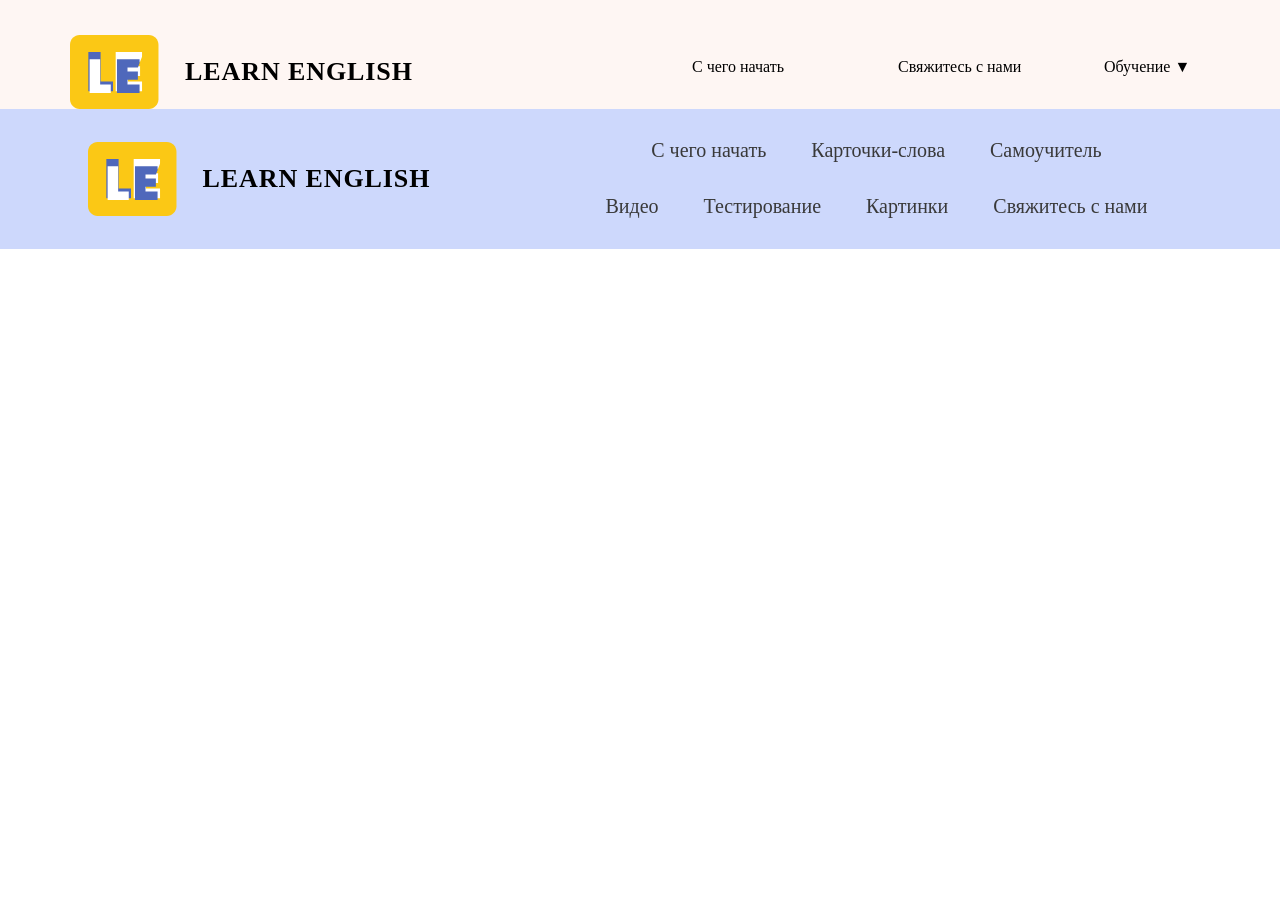
==== pictures.html @ 3fe86ed4 "new file" ====
<!DOCTYPE html>
<html lang="en">
<head>
    <meta charset="UTF-8">
    <meta name="viewport" content="width=device-width, initial-scale=1.0">
    <link href="./css/index.css" rel="stylesheet" type="text/css">
    <link rel="stylesheet" href="./css/pictures.css" type="text/css">
    <link href="../static/css/fonts.css" rel="stylesheet" type="text/css">
    <link rel="icon" sizes="16x16" href="./img/Vector.svg" type="image/x-icon">
    <title>Learn english</title>
</head>
<body>
    <header class="header" di="HOME">
        <div class="section">
            <div class="section-header">
                <div class="logo">
                    <img src="./img/Vector.svg">
                    <p>Learn english</p>
                </div>
                <div>

                    <ul class="ddropdownn">
                        <li class="ddropdownn-top">
                        <a class="ddropdownn-top" href="./index.html">С чего начать</a>
                        </li>
                        <li class="ddropdownn-top">
                            <a class="ddropdownn-top" href="mailto:dyadichenko_va@mail.ru">Свяжитесь с нами</a>
                        </li>
                        <li class="ddropdownn-top">
                        <a class="ddropdownn-top" href="#">Обучение &#9660;</a>
                            <ul class="ddropdownn-inside">
                                <li><a href="#">Карточки-слова</a></li>
                                <li><a href="#">Самоучитель</a></li>
                                <li><a href="#">Видео</a></li>
                                <li><a href="#">Тестирование</a></li>
                                <li><a href="#">Картинки</a></li>
                            </ul>
                        </li>
                     
                    </ul>
                </div> 
            </div>
        </div>
    </header>
    <main>
        <section class="PICTURES">

        </section>
        <section class="CATEGORIES">
          
        </section>
    </main>
    <footer class="FOOTER">
        <div class="section">
            <div class="section-footer">
                <div class="logo">
                    <img src="./img/Vector.svg">
                    <p>Learn english</p>
                </div>
                <div class="ddropdownn-footer">
                    <div class="ddropdownn-menu">
                        <ul class="ddropdownn1">
                            <li><a href="./index.html">С чего начать</a></li>
                            <!-- <li><a href="#">Обучение</a></li> -->
                            <li><a href="#">Карточки-слова</a></li>
                            <li><a href="#">Самоучитель</a></li>
                        </ul>
                    </div>
                    <div class="ddropdownn-menu">
                        <ul class="ddropdownn2">
                            <li><a href="#">Видео</a></li>
                            <li><a href="#">Тестирование</a></li>
                            <li><a href="#">Картинки</a></li>
                            <li><a class="link" href="mailto:dyadichenko_va@mail.ru">Свяжитесь с нами</a></li>
                        </ul>
                    </div>
                </div>
            </div> 
        </div>
    </footer>
</body>
</html>
---- css/index.css ----
body {
    scroll-behavior: smooth;
    align-items: center;
    width: 100%; 
    max-width: 1366px; 
    margin: auto;
    font-family: 'Inter', 'Work Sans', "NunitoSans-Light", Arial, Helvetica, sans-serif;
} 
* {
    margin: 0;
    padding: 0;
}

.logo {
    display: flex;
    align-items: center;
}

.logo p {
    font-family: Lato;
    font-size: 26px;
    font-weight: 800;
    line-height: 48px;
    letter-spacing: 0.035em;
    text-align: left;
    text-transform: uppercase;
    padding-left: 1em;
}

/* Стили выпадающего списка */
ul.ddropdownn li {/* Считаем координаты относительно исходного места. */ 
    position: relative; }
ul.ddropdownn, ul.ddropdownn-inside {
    /* Отступы на нуле. */
    padding: 0;
    /* Маркеры уберем. */
    list-style-type: none;
    }
ul.ddropdownn-inside {
    /* Спрячем дочерние элементы выпадающего списка. */
    left: -9999px;
    position: absolute;
    }
ul.ddropdownn li.ddropdownn-top {
    /* Небольшой отступ. */
    margin: 20px 1px 0 0;
    /* Выравнивание по левой стороне. */
    float: left;
    display: inline;
    }
ul.ddropdownn li.ddropdownn-top a {
    /* Делаю элементы блочными. */
    display: block;
    /* Снова отступы. */
    padding: 3px 30px 4px;
    text-decoration: none;
    color: black;
    font-family: Inter;
    width: 145px;
    }
ul.ddropdownn a.ddropdownn-top {/* Цвет фона. */ background: #FEF6F3; } */
ul.ddropdownn a.ddropdownn-top:hover {/* Отступы. */ padding: 13px 20px 4px; }
ul.ddropdownn li.ddropdownn-top:hover .ddropdownn-inside {
    left: 0;
    /* Делаю элементы блочными. */
    display: block;
    }
ul.ddropdownn .ddropdownn-inside {/* Цвет фона. */ background: #FEF6F3; }
ul.ddropdownn .ddropdownn-inside a:hover {/* Цвет фона изменится при наведении. */ 
    background: #FEF6F3; }


@media screen and (max-width: 745px) {
    .header-nav {
        display: block;
        padding-top: 0px;
    }
}


.section-header {
    display: flex;
    justify-content: space-between;
    background-color: #FEF6F3;
    padding: 35px 0px 0 70px;

}

.BEGINNES {
    background: #FEF6F3;
}

.content-beginners {
    display: flex;
    justify-content: space-between;
}

.beginners-inf {
    padding: 50px 0 0 70px;
}

.beginners-inf h1 {
    font-family: Inter;
    font-size: 44px;
    font-weight: 700;
    line-height: 48px;
    letter-spacing: -0.08em;
    text-align: left;
    text-transform: uppercase;
    letter-spacing: 0.035em;
}

.beginners-img img {
    width: 100%;
    height: auto;
}

.beginners-inf p {
    margin-top: 50px;
}

.content-beginners {
    font-family: Inter;
    font-size: 22px;
    font-weight: 700;
    line-height: 24px;
    letter-spacing: 0em;
    text-align: left;

    font-family: Inter;
    font-size: 22px;
    font-weight: 500;
    line-height: 24px;
    letter-spacing: 0em;
    text-align: left;

    font-family: Inter;
    font-size: 20px;
    font-weight: 500;
    line-height: 24px;
    letter-spacing: 0em;
    text-align: left;
}

.home_ul {
    list-style-type: none;
    padding: 20px 0 20px 0;
}

.check {
    margin-left: 15px;
}

.button_home {
    font-family: Inter;
    font-size: 20px;
    font-weight: 700;
    line-height: 24px;
    letter-spacing: 0em;
    text-align: center;
    background:#FBC815;
    border-style: none;
    border-radius: 25px;
    width: 257px;
    height: 56px;
}

.LEARNING {
    background: #FDE4D3;
}

.learning {
    display: flex;
    justify-content: space-evenly;
} 

.img-learning img {
    width: 100%;
    height: auto;
}

.content-learning h1 {
    text-align: center;
    text-transform: uppercase;
    font-family: Inter;
    font-size: 36px;
    font-weight: 700;
    line-height: 48px;
    letter-spacing: 0em;
    text-align: center;
    padding-top: 65px;

} 

.popular {
    margin-left: 20px;
}

.learning-text {
    max-width: 550px;
    margin-top: 50px;
}

.learning-text p {
    font-family: Inter;
    font-size: 20px;
    font-weight: 500;
    line-height: 24px;
    letter-spacing: 0em;
    text-align: left;
}

.learning-text-img {
    margin-top: 60px;
}

.learning-text-img p {
    margin: -38px 0 0 20px;
}

.INFORMATION {
    background: #4F68BB;
    height: 1275px;
}

.information-text {
    text-align: center;
    color: #FFFFFF;
    /* max-width: 932px; */
}


.content-information h1 {
    font-family: Inter;
    font-size: 36px;
    font-weight: 700;
    line-height: 48px;
    letter-spacing: 0em;
    text-align: center;
    text-transform: uppercase;
    padding: 60px 0 50px 0;
}

.content-information p {
    font-family: Inter;
    font-size: 24px;
    font-weight: 700;
    line-height: 32px;
    letter-spacing: 0em;
    text-align: center;
}


.information1 {
    color: #FFFFFF;
    height: 400px;
    text-align: center;
    display: flex;
    justify-content: space-around;
    margin: 60px 0 0 0;
}

.information1 p {
    max-width: 270px;
}

.information1 h3 {
    padding: 65px 0 50px 0;
}

.information2 {
    color: #FFFFFF;
    height: 400px;
    text-align: center;
    margin: 60px 0 0 0;
    display: flex;
    justify-content: space-evenly;
}

.information2 p {
    max-width: 270px;
}
.information2 h3 {
    padding: 65px 0 50px 0;
}

.buttton-inf1 {
    margin-top: 39px;
}
.buttton-inf2 {
    margin-top: 95px;
}
.buttton-inf3 {
    margin-top: 55px;
}
.buttton-inf4 {
    padding-top: 63px;
}
.buttton-inf5 {
    padding-top: 25px;
}

.TRANING {
    background:rgba(251, 205, 166, 1);
    height: 345px;
}

.training {
    display: flex;
    align-items: center;
    justify-content: space-evenly;
}

.training-inf {
    display: block;
    text-align: center;
}

.training-inf p {
    font-family: Inter;
    font-size: 36px;
    font-weight: 700;
    line-height: 48px;
    letter-spacing: 0em;
    text-align: center;
}

.buttton-training1 {
    padding-top: 45px;
}

.buttton-training {
    color: #FFFFFF;
    font-family: Inter;
    font-size: 20px;
    font-weight: 700;
    line-height: 24px;
    letter-spacing: 0em;
    text-align: center;
   background: rgba(240, 63, 90, 1);
}

.training-img {
    margin-top: -60px;
}

.FOOTER {
    background:rgba(205, 216, 252, 1);
    height: 140px;
    align-items: center;
    display: grid;
    justify-items: stretch;
}

.section-footer {
    display: flex;
    justify-content: space-around
}

.ddropdownn-footer {
    display: flex;
    flex-direction: column;
    align-items: center;
}

.ddropdownn-menu {
    display: flex;
}

.ddropdownn1, .ddropdownn2 {
    display: flex;
    font-family: Inter;
    font-size: 20px;
    font-weight: 400;
    line-height: 16px;
    letter-spacing: 0em;
    text-align: left;
    list-style-type:none;

}

.ddropdownn2 {
    margin: 40px 0 0 0;
}

.ddropdownn-footer li{
    padding: 0 45px 0 0;    
}

.ddropdownn-footer a {
    text-decoration: none;
    color: rgba(57, 57, 57, 1);
    ;
}
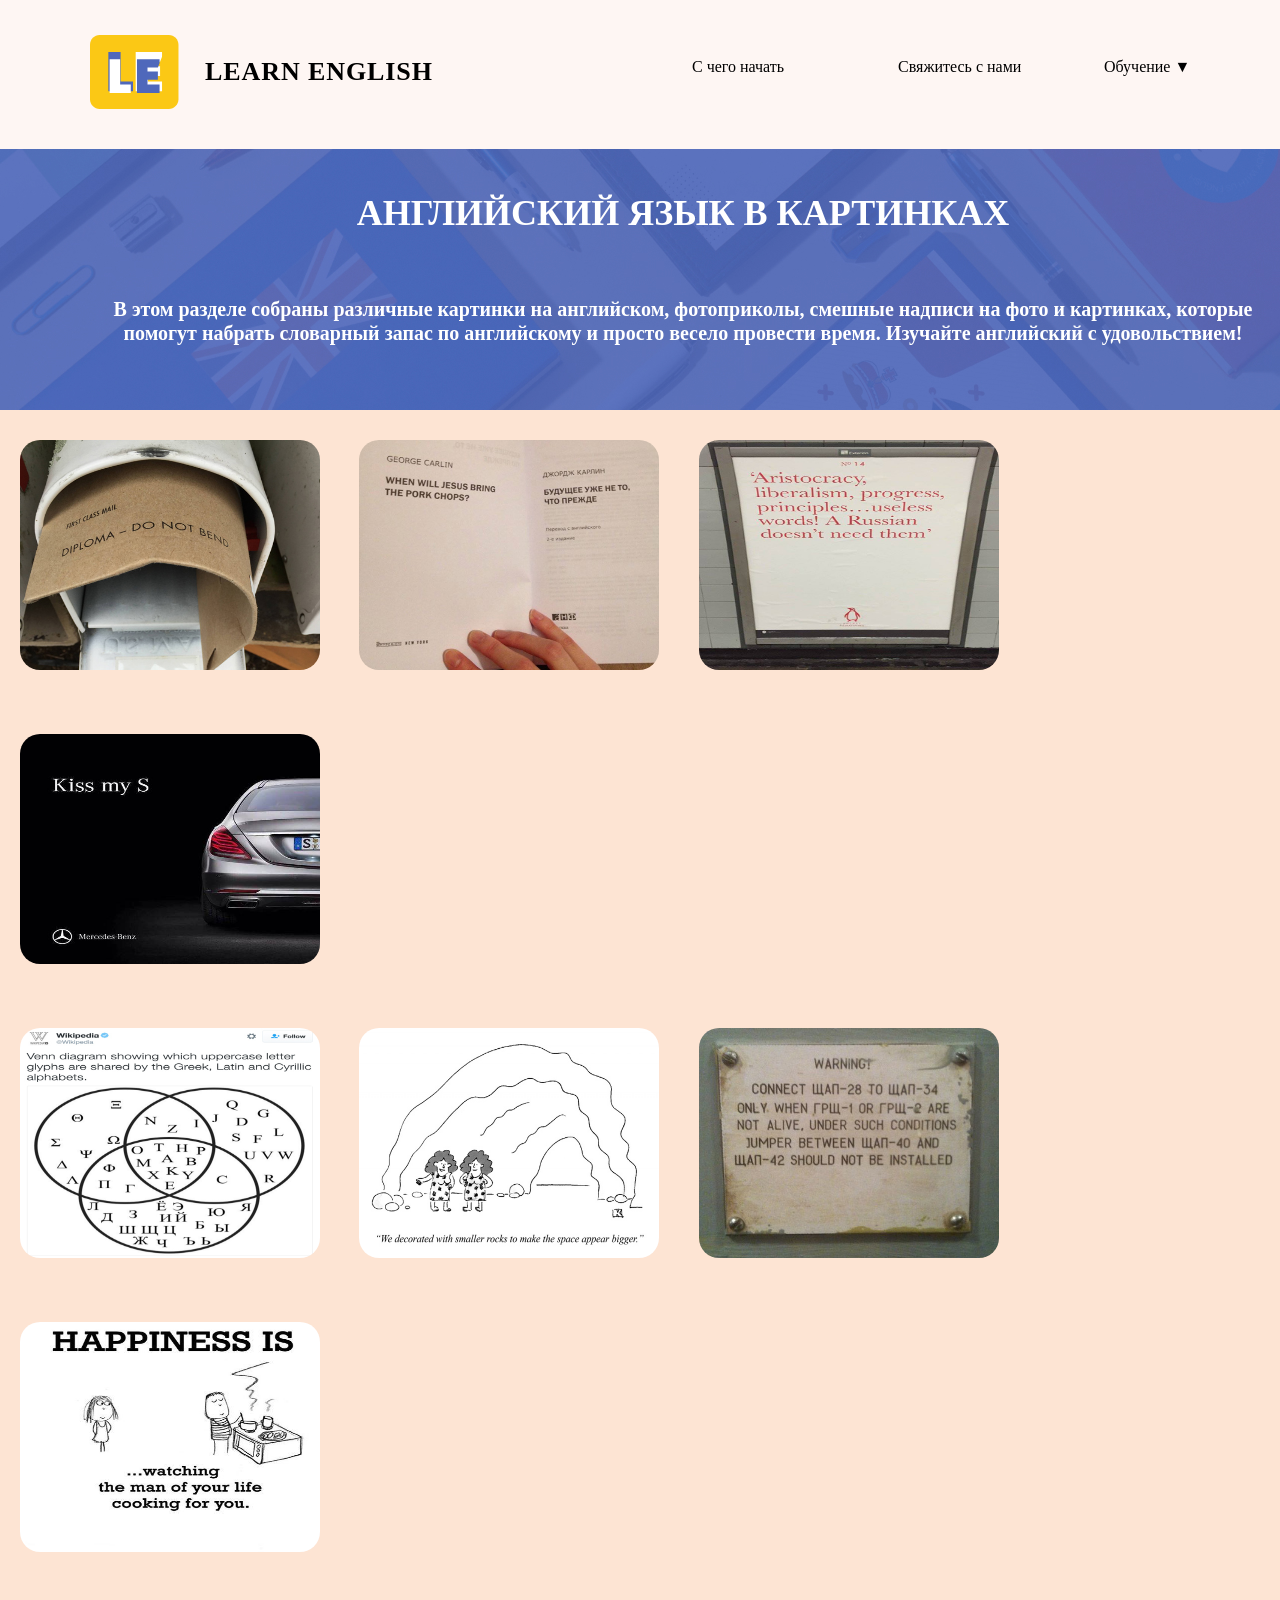
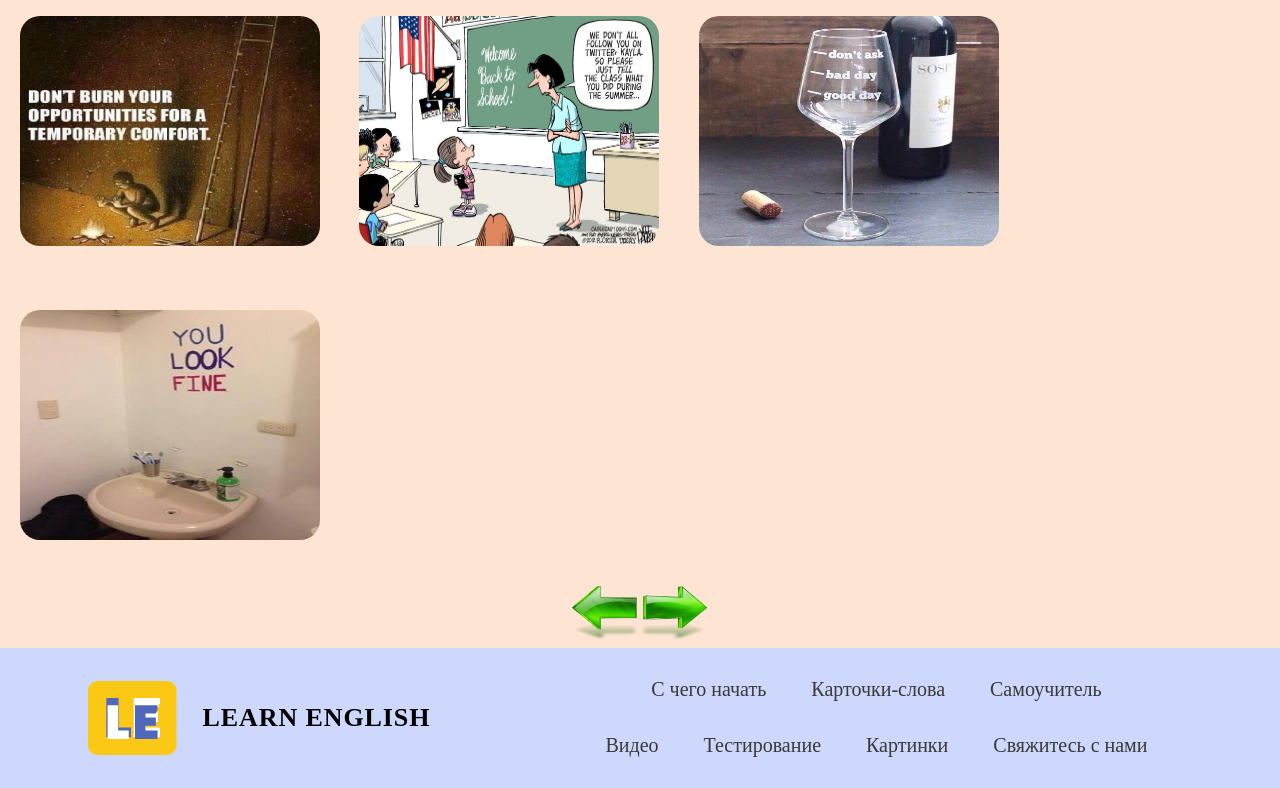
==== commit 21d54653: "css" ====
--- a/pictures.html
+++ b/pictures.html
@@ -4,8 +4,8 @@
     <meta charset="UTF-8">
     <meta name="viewport" content="width=device-width, initial-scale=1.0">
     <link href="./css/index.css" rel="stylesheet" type="text/css">
-    <link rel="stylesheet" href="./css/pictures.css" type="text/css">
-    <link href="../static/css/fonts.css" rel="stylesheet" type="text/css">
+    <link rel="stylesheet" href="./css/pictures.css">
+    <link href="./css/fonts.css" rel="stylesheet" type="text/css">
     <link rel="icon" sizes="16x16" href="./img/Vector.svg" type="image/x-icon">
     <title>Learn english</title>
 </head>
@@ -43,11 +43,170 @@
         </div>
     </header>
     <main>
+        <section class="PICTURES_TITLE">
+            <div class="section">
+                <div class="content-pictures-title">
+                    <h1>Английский язык в картинках</h1>
+                    <p>В этом разделе собраны различные картинки на английском, фотоприколы, смешные надписи на фото и картинках, которые помогут набрать словарный запас по английскому и просто весело провести время. Изучайте английский с удовольствием!</p>
+                </div>
+            </div>
+        </section>
         <section class="PICTURES">
-
-        </section>
-        <section class="CATEGORIES">
-          
+            <div class="section">
+                <div class="content-pictures">
+                </div class="slider">
+                <div class="item"><!-- Начало 1 слайда -->    
+                    <div class="box-1 container-box">
+                        <img src="./img/pictures_1/3303df938a.jpg" alt="" onclick="location.href='./index.html';">
+                        <img src="./img/pictures_1/39aeb69857.jpg" alt="" onclick="location.href='./index.html';">
+                        <img src="./img/pictures_1/6857c29ed8.jpg" alt="" onclick="location.href='./index.html';">
+                        <img src="./img/pictures_1/ass.jpg" alt="" onclick="location.href='./index.html';">
+                    </div>
+                    <div class="box-1 container-box">
+                        <img src="./img/pictures_1/diagram.jpg" alt="" onclick="location.href='./index.html';">
+                        <img src="./img/pictures_1/e77cb83f35.jpg" alt="" onclick="location.href='./index.html';">
+                        <img src="./img/pictures_1/enru.jpg" alt="" onclick="location.href='./index.html';">
+                        <img src="./img/pictures_1/f2e69f582b.jpg" alt="" onclick="location.href='./index.html';">
+                    </div>
+                    <div class="box-1 container-box">
+                        <img src="./img/pictures_1/opportunity.jpg" alt="" onclick="location.href='./index.html';">
+                        <img src="./img/pictures_1/summer.jpg" alt="" onclick="location.href='./index.html';">
+                        <img src="./img/pictures_1/vino1.jpg" alt="" onclick="location.href='./index.html';">
+                        <img src="./img/pictures_1/zerkalo.jpg" alt="" onclick="location.href='./index.html';">
+                    </div>
+                </div>
+                <div class="item"><!-- Начало 2 слайда -->    
+                    <div class="box-1 container-box">
+                        <ul>
+                            <li><a href="#">Урок 51</a></li>
+                            <li><a href="#">Урок 52</a></li>
+                            <li><a href="#">Урок 53</a></li>
+                            <li><a href="#">Урок 54</a></li>
+                            <li><a href="#">Урок 55</a></li>
+                            <li><a href="#">Урок 56</a></li>
+                            <li><a href="#">Урок 57</a></li>
+                            <li><a href="#">Урок 58</a></li>
+                            <li><a href="#">Урок 59</a></li>
+                            <li><a href="#">Урок 60</a></li>
+                        </ul>
+                        <ul>
+                            <li><a href="#">Урок 61</a></li>
+                            <li><a href="#">Урок 62</a></li>
+                            <li><a href="#">Урок 63</a></li>
+                            <li><a href="#">Урок 64</a></li>
+                            <li><a href="#">Урок 65</a></li>
+                            <li><a href="#">Урок 66</a></li>
+                            <li><a href="#">Урок 67</a></li>
+                            <li><a href="#">Урок 68</a></li>
+                            <li><a href="#">Урок 69</a></li>
+                            <li><a href="#">Урок 70</a></li>
+                        </ul>
+                        <ul>
+                            <li><a href="#">Урок 71</a></li>
+                            <li><a href="#">Урок 72</a></li>
+                            <li><a href="#">Урок 73</a></li>
+                            <li><a href="#">Урок 74</a></li>
+                            <li><a href="#">Урок 75</a></li>
+                            <li><a href="#">Урок 76</a></li>
+                            <li><a href="#">Урок 77</a></li>
+                            <li><a href="#">Урок 78</a></li>
+                            <li><a href="#">Урок 79</a></li>
+                            <li><a href="#">Урок 80</a></li>
+                        </ul>
+                        <ul>
+                            <li><a href="#">Урок 81</a></li>
+                            <li><a href="#">Урок 82</a></li>
+                            <li><a href="#">Урок 83</a></li>
+                            <li><a href="#">Урок 84</a></li>
+                            <li><a href="#">Урок 85</a></li>
+                            <li><a href="#">Урок 86</a></li>
+                            <li><a href="#">Урок 87</a></li>
+                            <li><a href="#">Урок 88</a></li>
+                            <li><a href="#">Урок 89</a></li>
+                            <li><a href="#">Урок 90</a></li>
+                        </ul>
+                        <ul>
+                            <li><a href="#">Урок 91</a></li>
+                            <li><a href="#">Урок 92</a></li>
+                            <li><a href="#">Урок 93</a></li>
+                            <li><a href="#">Урок 94</a></li>
+                            <li><a href="#">Урок 95</a></li>
+                            <li><a href="#">Урок 96</a></li>
+                            <li><a href="#">Урок 97</a></li>
+                            <li><a href="#">Урок 98</a></li>
+                            <li><a href="#">Урок 99</a></li>
+                            <li><a href="#">Урок 100</a></li>
+                        </ul>
+                    </div>
+                </div>
+                <div class="item"><!-- Начало 3 слайда -->    
+                    <div class="box-1 container-box">
+                        <ul>
+                            <li><a href="#">Урок 101</a></li>
+                            <li><a href="#">Урок 102</a></li>
+                            <li><a href="#">Урок 103</a></li>
+                            <li><a href="#">Урок 104</a></li>
+                            <li><a href="#">Урок 105</a></li>
+                            <li><a href="#">Урок 106</a></li>
+                            <li><a href="#">Урок 107</a></li>
+                            <li><a href="#">Урок 108</a></li>
+                            <li><a href="#">Урок 109</a></li>
+                            <li><a href="#">Урок 110</a></li>
+                        </ul>
+                        <ul>
+                            <li><a href="#">Урок 111</a></li>
+                            <li><a href="#">Урок 112</a></li>
+                            <li><a href="#">Урок 113</a></li>
+                            <li><a href="#">Урок 114</a></li>
+                            <li><a href="#">Урок 115</a></li>
+                            <li><a href="#">Урок 116</a></li>
+                            <li><a href="#">Урок 117</a></li>
+                            <li><a href="#">Урок 118</a></li>
+                            <li><a href="#">Урок 119</a></li>
+                            <li><a href="#">Урок 120</a></li>
+                        </ul>
+                        <ul>
+                            <li><a href="#">Урок 121</a></li>
+                            <li><a href="#">Урок 122</a></li>
+                            <li><a href="#">Урок 123</a></li>
+                            <li><a href="#">Урок 124</a></li>
+                            <li><a href="#">Урок 125</a></li>
+                            <li><a href="#">Урок 126</a></li>
+                            <li><a href="#">Урок 127</a></li>
+                            <li><a href="#">Урок 128</a></li>
+                            <li><a href="#">Урок 129</a></li>
+                            <li><a href="#">Урок 130</a></li>
+                        </ul>
+                        <ul>
+                            <li><a href="#">Урок 131</a></li>
+                            <li><a href="#">Урок 132</a></li>
+                            <li><a href="#">Урок 133</a></li>
+                            <li><a href="#">Урок 134</a></li>
+                            <li><a href="#">Урок 135</a></li>
+                            <li><a href="#">Урок 136</a></li>
+                            <li><a href="#">Урок 137</a></li>
+                            <li><a href="#">Урок 138</a></li>
+                            <li><a href="#">Урок 139</a></li>
+                            <li><a href="#">Урок 140</a></li>
+                        </ul>
+                        <ul>
+                            <li><a href="#">Урок 141</a></li>
+                            <li><a href="#">Урок 142</a></li>
+                            <li><a href="#">Урок 143</a></li>
+                            <li><a href="#">Урок 144</a></li>
+                            <li><a href="#">Урок 145</a></li>
+                            <li><a href="#">Урок 146</a></li>
+                        </ul>
+                    </div>
+                </div>
+            </div>
+            <div class="button111">
+                <div class="button1112"><a class="prev" onclick="minusSlide()"><img src="./img/arrow-lef.png"></a></div>
+                <div class="button1112"><a class="next" onclick="plusSlide()"><img src="./img/arrow-rih.png"></a></div>
+                <script src="./js/slider.js"></script>
+            </div>
+                </div>
+            </div>
         </section>
     </main>
     <footer class="FOOTER">
--- a/css/index.css
+++ b/css/index.css
@@ -82,7 +82,7 @@
     display: flex;
     justify-content: space-between;
     background-color: #FEF6F3;
-    padding: 35px 0px 0 70px;
+    padding: 35px 0px 40px 90px;
 
 }
 
--- a/css/pictures.css
+++ b/css/pictures.css
@@ -0,0 +1,56 @@
+.PICTURES_TITLE {
+    background-image: url(../img/Rectangle.jpg);
+    width: 1366px;
+    height: 261px;
+    background-size: cover;
+    position: relative;
+    display:block;
+    text-align: -webkit-center;
+}
+
+.content-pictures-title h1{
+    font-family: Inter;
+    font-size: 36px;
+    font-weight: 700;
+    line-height: 48px;
+    letter-spacing: 0em;
+    text-align: center;
+    text-transform: uppercase;
+    color: white;
+    padding: 40px 0 0 0;
+}
+
+.content-pictures-title p {
+    font-family: Inter;
+    font-size: 20px;
+    font-weight: 600;
+    line-height: 24px;
+    letter-spacing: 0em;
+    text-align: left;
+    max-width: 1200px;
+    color: white;
+    text-align: center;
+    padding-top: 60px;
+}
+
+.PICTURES {
+    background-color: rgba(253, 228, 211, 1);
+    min-height: 1000px;
+}
+
+.item img{
+    width: 300px;
+    height: 230px;
+    border-radius: 20px;
+    margin: 30px 15px 30px 20px;
+    cursor:pointer
+}
+
+.button111 {
+    display: flex;
+    justify-content: center;
+}
+
+.button111 img {
+    width: 70px;
+}
--- a/css/fonts.css
+++ b/css/fonts.css
@@ -0,0 +1,9 @@
+/* @import url('https://fonts.googleapis.com/css2?family=Work+Sans:ital,wght@0,600;0,800;1,800&display=swap'); */
+
+ 
+/* @import url('https://fonts.googleapis.com/css2?family=Inter:wght@400;500;600;700;800&family=Work+Sans:ital,wght@0,600;0,800;1,800&display=swap'); */
+
+
+@import url('https://fonts.googleapis.com/css2?family=Inter:wght@100;200;300;400;500;600;700;800;900&display=swap');
+
+@import url('https://fonts.googleapis.com/css2?family=Inter:wght@100;200;300;400;500;600;700;800;900&family=Work+Sans:ital,wght@0,100;0,200;0,300;0,400;0,500;0,600;0,700;0,800;0,900;1,100;1,200;1,300;1,400;1,500;1,600;1,700;1,800;1,900&display=swap');
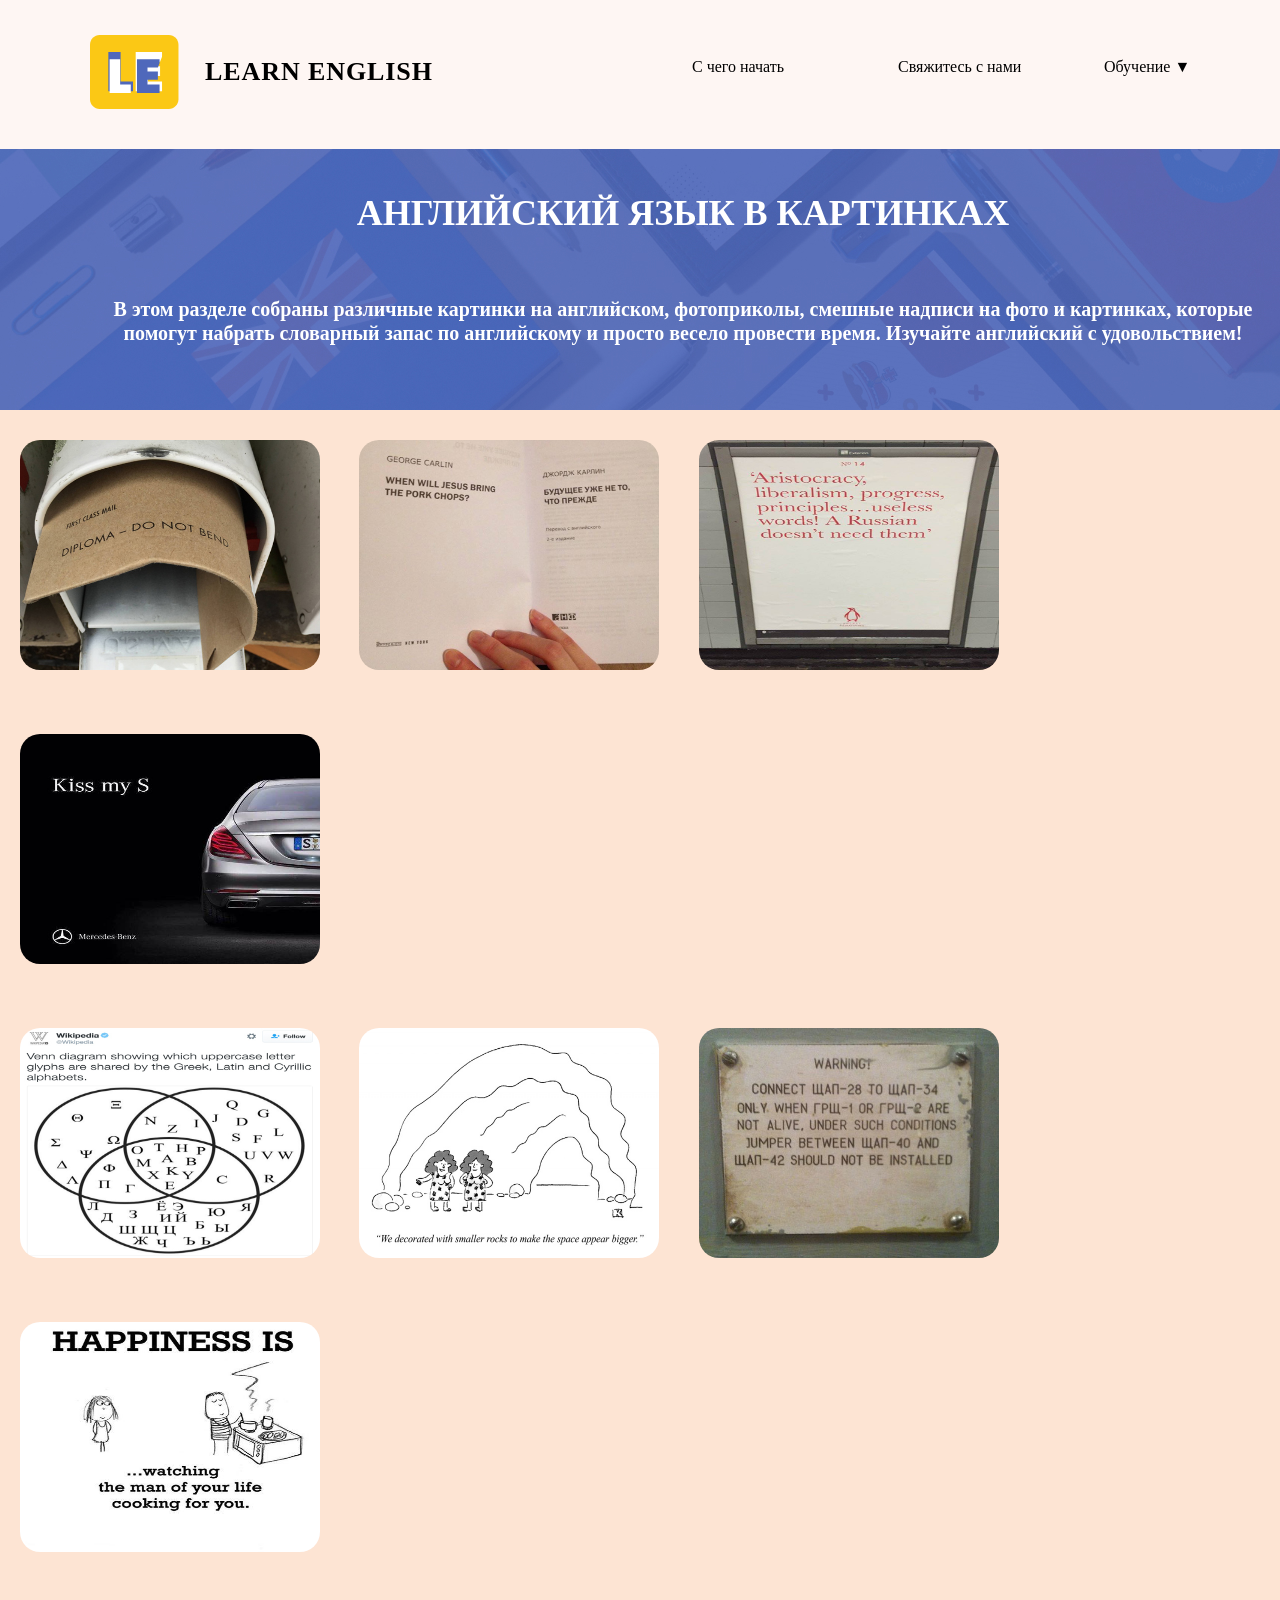
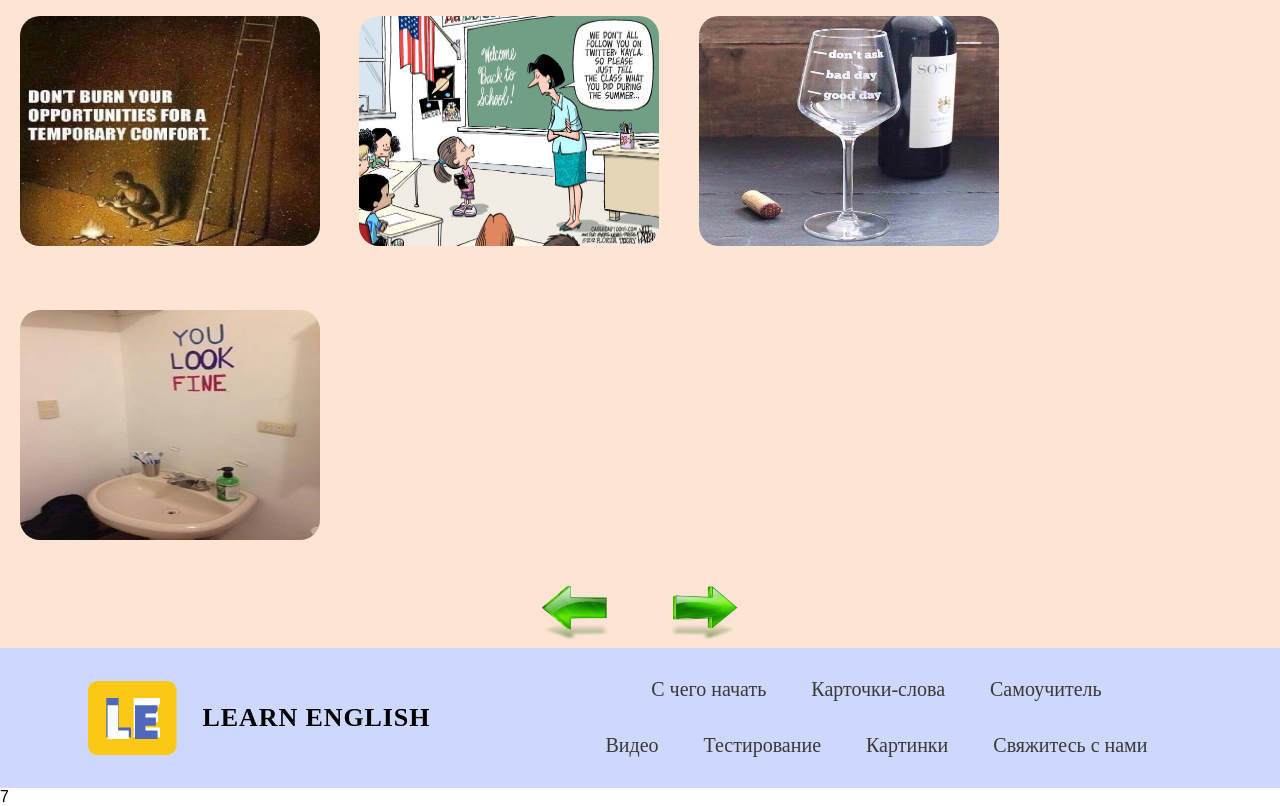
==== commit cddb8aeb: "new picture add file pictures" ====
--- a/pictures.html
+++ b/pictures.html
@@ -57,146 +57,356 @@
                 </div class="slider">
                 <div class="item"><!-- Начало 1 слайда -->    
                     <div class="box-1 container-box">
-                        <img src="./img/pictures_1/3303df938a.jpg" alt="" onclick="location.href='./index.html';">
-                        <img src="./img/pictures_1/39aeb69857.jpg" alt="" onclick="location.href='./index.html';">
-                        <img src="./img/pictures_1/6857c29ed8.jpg" alt="" onclick="location.href='./index.html';">
-                        <img src="./img/pictures_1/ass.jpg" alt="" onclick="location.href='./index.html';">
-                    </div>
-                    <div class="box-1 container-box">
-                        <img src="./img/pictures_1/diagram.jpg" alt="" onclick="location.href='./index.html';">
-                        <img src="./img/pictures_1/e77cb83f35.jpg" alt="" onclick="location.href='./index.html';">
-                        <img src="./img/pictures_1/enru.jpg" alt="" onclick="location.href='./index.html';">
-                        <img src="./img/pictures_1/f2e69f582b.jpg" alt="" onclick="location.href='./index.html';">
-                    </div>
-                    <div class="box-1 container-box">
-                        <img src="./img/pictures_1/opportunity.jpg" alt="" onclick="location.href='./index.html';">
-                        <img src="./img/pictures_1/summer.jpg" alt="" onclick="location.href='./index.html';">
-                        <img src="./img/pictures_1/vino1.jpg" alt="" onclick="location.href='./index.html';">
-                        <img src="./img/pictures_1/zerkalo.jpg" alt="" onclick="location.href='./index.html';">
+                        <img src="./img/page/pictures_1/3303df938a.jpg" alt="" onclick="location.href='./index.html';">
+                        <img src="./img/page/pictures_1/39aeb69857.jpg" alt="" onclick="location.href='./index.html';">
+                        <img src="./img/page/pictures_1/6857c29ed8.jpg" alt="" onclick="location.href='./index.html';">
+                        <img src="./img/page/pictures_1/ass.jpg" alt="" onclick="location.href='./index.html';">
+                    </div>
+                    <div class="box-1 container-box">
+                        <img src="./img/page/pictures_1/diagram.jpg" alt="" onclick="location.href='./index.html';">
+                        <img src="./img/page/pictures_1/e77cb83f35.jpg" alt="" onclick="location.href='./index.html';">
+                        <img src="./img/page/pictures_1/enru.jpg" alt="" onclick="location.href='./index.html';">
+                        <img src="./img/page/pictures_1/f2e69f582b.jpg" alt="" onclick="location.href='./index.html';">
+                    </div>
+                    <div class="box-1 container-box">
+                        <img src="./img/page/pictures_1/opportunity.jpg" alt="" onclick="location.href='./index.html';">
+                        <img src="./img/page/pictures_1/summer.jpg" alt="" onclick="location.href='./index.html';">
+                        <img src="./img/page/pictures_1/vino1.jpg" alt="" onclick="location.href='./index.html';">
+                        <img src="./img/page/pictures_1/zerkalo.jpg" alt="" onclick="location.href='./index.html';">
                     </div>
                 </div>
                 <div class="item"><!-- Начало 2 слайда -->    
                     <div class="box-1 container-box">
-                        <ul>
-                            <li><a href="#">Урок 51</a></li>
-                            <li><a href="#">Урок 52</a></li>
-                            <li><a href="#">Урок 53</a></li>
-                            <li><a href="#">Урок 54</a></li>
-                            <li><a href="#">Урок 55</a></li>
-                            <li><a href="#">Урок 56</a></li>
-                            <li><a href="#">Урок 57</a></li>
-                            <li><a href="#">Урок 58</a></li>
-                            <li><a href="#">Урок 59</a></li>
-                            <li><a href="#">Урок 60</a></li>
-                        </ul>
-                        <ul>
-                            <li><a href="#">Урок 61</a></li>
-                            <li><a href="#">Урок 62</a></li>
-                            <li><a href="#">Урок 63</a></li>
-                            <li><a href="#">Урок 64</a></li>
-                            <li><a href="#">Урок 65</a></li>
-                            <li><a href="#">Урок 66</a></li>
-                            <li><a href="#">Урок 67</a></li>
-                            <li><a href="#">Урок 68</a></li>
-                            <li><a href="#">Урок 69</a></li>
-                            <li><a href="#">Урок 70</a></li>
-                        </ul>
-                        <ul>
-                            <li><a href="#">Урок 71</a></li>
-                            <li><a href="#">Урок 72</a></li>
-                            <li><a href="#">Урок 73</a></li>
-                            <li><a href="#">Урок 74</a></li>
-                            <li><a href="#">Урок 75</a></li>
-                            <li><a href="#">Урок 76</a></li>
-                            <li><a href="#">Урок 77</a></li>
-                            <li><a href="#">Урок 78</a></li>
-                            <li><a href="#">Урок 79</a></li>
-                            <li><a href="#">Урок 80</a></li>
-                        </ul>
-                        <ul>
-                            <li><a href="#">Урок 81</a></li>
-                            <li><a href="#">Урок 82</a></li>
-                            <li><a href="#">Урок 83</a></li>
-                            <li><a href="#">Урок 84</a></li>
-                            <li><a href="#">Урок 85</a></li>
-                            <li><a href="#">Урок 86</a></li>
-                            <li><a href="#">Урок 87</a></li>
-                            <li><a href="#">Урок 88</a></li>
-                            <li><a href="#">Урок 89</a></li>
-                            <li><a href="#">Урок 90</a></li>
-                        </ul>
-                        <ul>
-                            <li><a href="#">Урок 91</a></li>
-                            <li><a href="#">Урок 92</a></li>
-                            <li><a href="#">Урок 93</a></li>
-                            <li><a href="#">Урок 94</a></li>
-                            <li><a href="#">Урок 95</a></li>
-                            <li><a href="#">Урок 96</a></li>
-                            <li><a href="#">Урок 97</a></li>
-                            <li><a href="#">Урок 98</a></li>
-                            <li><a href="#">Урок 99</a></li>
-                            <li><a href="#">Урок 100</a></li>
-                        </ul>
+                        <img src="./img/page/pictures_2/1eaab42c6a.png" alt="" onclick="location.href='./index.html';">
+                        <img src="./img/page/pictures_2/240c92cbdc.png" alt="" onclick="location.href='./index.html';">
+                        <img src="./img/page/pictures_2/32bcc7958b.jpg" alt="" onclick="location.href='./index.html';">
+                        <img src="./img/page/pictures_2/6377f4dea1.jpg" alt="" onclick="location.href='./index.html';">
+                    </div>
+                    <div class="box-1 container-box">
+                        <img src="./img/page/pictures_2/8e26109a01.jpg" alt="" onclick="location.href='./index.html';">
+                        <img src="./img/page/pictures_2/a1dd76c825.jpg" alt="" onclick="location.href='./index.html';">
+                        <img src="./img/page/pictures_2/b849c52226.jpg" alt="" onclick="location.href='./index.html';">
+                        <img src="./img/page/pictures_2/b9e38444d3.jpg" alt="" onclick="location.href='./index.html';">
+                    </div>
+                    <div class="box-1 container-box">
+                        <img src="./img/page/pictures_2/d2bdc61195.jpeg" alt="" onclick="location.href='./index.html';">
+                        <img src="./img/page/pictures_2/dc80e549b8.jpg" alt="" onclick="location.href='./index.html';">
+                        <img src="./img/page/pictures_2/f2f086ad20.jpeg" alt="" onclick="location.href='./index.html';">
+                        <img src="./img/page/pictures_2/f32cbc9b16.jpeg" alt="" onclick="location.href='./index.html';">
                     </div>
                 </div>
                 <div class="item"><!-- Начало 3 слайда -->    
                     <div class="box-1 container-box">
-                        <ul>
-                            <li><a href="#">Урок 101</a></li>
-                            <li><a href="#">Урок 102</a></li>
-                            <li><a href="#">Урок 103</a></li>
-                            <li><a href="#">Урок 104</a></li>
-                            <li><a href="#">Урок 105</a></li>
-                            <li><a href="#">Урок 106</a></li>
-                            <li><a href="#">Урок 107</a></li>
-                            <li><a href="#">Урок 108</a></li>
-                            <li><a href="#">Урок 109</a></li>
-                            <li><a href="#">Урок 110</a></li>
-                        </ul>
-                        <ul>
-                            <li><a href="#">Урок 111</a></li>
-                            <li><a href="#">Урок 112</a></li>
-                            <li><a href="#">Урок 113</a></li>
-                            <li><a href="#">Урок 114</a></li>
-                            <li><a href="#">Урок 115</a></li>
-                            <li><a href="#">Урок 116</a></li>
-                            <li><a href="#">Урок 117</a></li>
-                            <li><a href="#">Урок 118</a></li>
-                            <li><a href="#">Урок 119</a></li>
-                            <li><a href="#">Урок 120</a></li>
-                        </ul>
-                        <ul>
-                            <li><a href="#">Урок 121</a></li>
-                            <li><a href="#">Урок 122</a></li>
-                            <li><a href="#">Урок 123</a></li>
-                            <li><a href="#">Урок 124</a></li>
-                            <li><a href="#">Урок 125</a></li>
-                            <li><a href="#">Урок 126</a></li>
-                            <li><a href="#">Урок 127</a></li>
-                            <li><a href="#">Урок 128</a></li>
-                            <li><a href="#">Урок 129</a></li>
-                            <li><a href="#">Урок 130</a></li>
-                        </ul>
-                        <ul>
-                            <li><a href="#">Урок 131</a></li>
-                            <li><a href="#">Урок 132</a></li>
-                            <li><a href="#">Урок 133</a></li>
-                            <li><a href="#">Урок 134</a></li>
-                            <li><a href="#">Урок 135</a></li>
-                            <li><a href="#">Урок 136</a></li>
-                            <li><a href="#">Урок 137</a></li>
-                            <li><a href="#">Урок 138</a></li>
-                            <li><a href="#">Урок 139</a></li>
-                            <li><a href="#">Урок 140</a></li>
-                        </ul>
-                        <ul>
-                            <li><a href="#">Урок 141</a></li>
-                            <li><a href="#">Урок 142</a></li>
-                            <li><a href="#">Урок 143</a></li>
-                            <li><a href="#">Урок 144</a></li>
-                            <li><a href="#">Урок 145</a></li>
-                            <li><a href="#">Урок 146</a></li>
-                        </ul>
+                        <img src="./img/page/pictures_3/6fc4a6e878.jpeg" alt="" onclick="location.href='./index.html';">
+                        <img src="./img/page/pictures_3/7ab0b3bb08.png" alt="" onclick="location.href='./index.html';">
+                        <img src="./img/page/pictures_3/club.png" alt="" onclick="location.href='./index.html';">
+                        <img src="./img/page/pictures_3/dog.jpg" alt="" onclick="location.href='./index.html';">
+                    </div>
+                    <div class="box-1 container-box">
+                        <img src="./img/page/pictures_3/ec4dc2321d.jpeg" alt="" onclick="location.href='./index.html';">
+                        <img src="./img/page/pictures_3/fbb915f49b.jpeg" alt="" onclick="location.href='./index.html';">
+                        <img src="./img/page/pictures_3/idog.jpg" alt="" onclick="location.href='./index.html';">
+                        <img src="./img/page/pictures_3/pr193.jpg" alt="" onclick="location.href='./index.html';">
+                    </div>
+                    <div class="box-1 container-box">
+                        <img src="./img/page/pictures_3/pull.jpg" alt="" onclick="location.href='./index.html';">
+                        <img src="./img/page/pictures_3/remember.jpg" alt="" onclick="location.href='./index.html';">
+                        <img src="./img/page/pictures_3/tea.jpg" alt="" onclick="location.href='./index.html';">
+                        <img src="./img/page/pictures_3/zerkalo1.jpeg" alt="" onclick="location.href='./index.html';">
+                    </div>
+                </div>
+                <div class="item"><!-- Начало 4 слайда -->    
+                    <div class="box-1 container-box">
+                        <img src="./img/page/pictures_4/afraid.jpg" alt="" onclick="location.href='./index.html';">
+                        <img src="./img/page/pictures_4/australia.jpg" alt="" onclick="location.href='./index.html';">
+                        <img src="./img/page/pictures_4/dark-room.jpg" alt="" onclick="location.href='./index.html';">
+                        <img src="./img/page/pictures_4/drug-car.jpg" alt="" onclick="location.href='./index.html';">
+                    </div>
+                    <div class="box-1 container-box">
+                        <img src="./img/page/pictures_4/drugs.jpg" alt="" onclick="location.href='./index.html';">
+                        <img src="./img/page/pictures_4/gun.jpg" alt="" onclick="location.href='./index.html';">
+                        <img src="./img/page/pictures_4/logic.jpg" alt="" onclick="location.href='./index.html';">
+                        <img src="./img/page/pictures_4/mars.jpg" alt="" onclick="location.href='./index.html';">
+                    </div>
+                    <div class="box-1 container-box">
+                        <img src="./img/page/pictures_4/pr22.jpg" alt="" onclick="location.href='./index.html';">
+                        <img src="./img/page/pictures_4/pr65.jpg" alt="" onclick="location.href='./index.html';">
+                        <img src="./img/page/pictures_4/stupid.jpg" alt="" onclick="location.href='./index.html';">
+                        <img src="./img/page/pictures_4/the.jpg" alt="" onclick="location.href='./index.html';">
+                    </div>
+                </div>
+                <div class="item"><!-- Начало 5 слайда -->    
+                    <div class="box-1 container-box">
+                        <img src="./img/page/pictures_5/25b730d8ab.jpg" alt="" onclick="location.href='./index.html';">
+                        <img src="./img/page/pictures_5/canada.jpg" alt="" onclick="location.href='./index.html';">
+                        <img src="./img/page/pictures_5/cat.jpg" alt="" onclick="location.href='./index.html';">
+                        <img src="./img/page/pictures_5/dead-war.jpg" alt="" onclick="location.href='./index.html';">
+                    </div>
+                    <div class="box-1 container-box">
+                        <img src="./img/page/pictures_5/friend.jpg" alt="" onclick="location.href='./index.html';">
+                        <img src="./img/page/pictures_5/i-tried.jpg" alt="" onclick="location.href='./index.html';">
+                        <img src="./img/page/pictures_5/lifting.jpg" alt="" onclick="location.href='./index.html';">
+                        <img src="./img/page/pictures_5/rebirth.jpg" alt="" onclick="location.href='./index.html';">
+                    </div>
+                    <div class="box-1 container-box">
+                        <img src="./img/page/pictures_5/scared.jpg" alt="" onclick="location.href='./index.html';">
+                        <img src="./img/page/pictures_5/siski.jpg" alt="" onclick="location.href='./index.html';">
+                        <img src="./img/page/pictures_5/stand-here.jpg" alt="" onclick="location.href='./index.html';">
+                        <img src="./img/page/pictures_5/word.jpg" alt="" onclick="location.href='./index.html';">
+                    </div>
+                </div>
+                <div class="item"><!-- Начало 6 слайда -->    
+                    <div class="box-1 container-box">
+                        <img src="./img/page/pictures_6/74d7f3594d.jpeg" alt="" onclick="location.href='./index.html';">
+                        <img src="./img/page/pictures_6/burn.jpg" alt="" onclick="location.href='./index.html';">
+                        <img src="./img/page/pictures_6/car.jpg" alt="" onclick="location.href='./index.html';">
+                        <img src="./img/page/pictures_6/cat-reward.jpg" alt="" onclick="location.href='./index.html';">
+                    </div>
+                    <div class="box-1 container-box">
+                        <img src="./img/page/pictures_6/disturb.jpg" alt="" onclick="location.href='./index.html';">
+                        <img src="./img/page/pictures_6/engineer.png" alt="" onclick="location.href='./index.html';">
+                        <img src="./img/page/pictures_6/girl.jpg" alt="" onclick="location.href='./index.html';">
+                        <img src="./img/page/pictures_6/hands-soap.jpg" alt="" onclick="location.href='./index.html';">
+                    </div>
+                    <div class="box-1 container-box">
+                        <img src="./img/page/pictures_6/legs.jpg" alt="" onclick="location.href='./index.html';">
+                        <img src="./img/page/pictures_6/photoshop.jpg" alt="" onclick="location.href='./index.html';">
+                        <img src="./img/page/pictures_6/pr10.jpg" alt="" onclick="location.href='./index.html';">
+                        <img src="./img/page/pictures_6/snegovik.jpg" alt="" onclick="location.href='./index.html';">
+                    </div>
+                </div>
+                <div class="item"><!-- Начало 7 слайда -->    
+                    <div class="box-1 container-box">
+                        <img src="./img/page/pictures_7/brain-female.jpg" alt="" onclick="location.href='./index.html';">
+                        <img src="./img/page/pictures_7/days.jpg" alt="" onclick="location.href='./index.html';">
+                        <img src="./img/page/pictures_7/drunk-driver.jpg" alt="" onclick="location.href='./index.html';">
+                        <img src="./img/page/pictures_7/gold-fish.jpg" alt="" onclick="location.href='./index.html';">
+                    </div>
+                    <div class="box-1 container-box">
+                        <img src="./img/page/pictures_7/gomer.jpg" alt="" onclick="location.href='./index.html';">
+                        <img src="./img/page/pictures_7/lamborgini.jpg" alt="" onclick="location.href='./index.html';">
+                        <img src="./img/page/pictures_7/nudobstva.jpg" alt="" onclick="location.href='./index.html';">
+                        <img src="./img/page/pictures_7/santa-claus.jpg" alt="" onclick="location.href='./index.html';">
+                    </div>
+                    <div class="box-1 container-box">
+                        <img src="./img/page/pictures_7/shampoo.jpg" alt="" onclick="location.href='./index.html';">
+                        <img src="./img/page/pictures_7/squirrel.jpg" alt="" onclick="location.href='./index.html';">
+                        <img src="./img/page/pictures_7/stripper.jpg" alt="" onclick="location.href='./index.html';">
+                        <img src="./img/page/pictures_7/why.gif" alt="" onclick="location.href='./index.html';">
+                    </div>
+                </div>
+                <div class="item"><!-- Начало 8 слайда -->    
+                    <div class="box-1 container-box">
+                        <img src="./img/page/pictures_8/aunt-sarah.jpg" alt="" onclick="location.href='./index.html';">
+                        <img src="./img/page/pictures_8/dog.jpg" alt="" onclick="location.href='./index.html';">
+                        <img src="./img/page/pictures_8/dogs.jpg" alt="" onclick="location.href='./index.html';">
+                        <img src="./img/page/pictures_8/follow-me.png" alt="" onclick="location.href='./index.html';">
+                    </div>
+                    <div class="box-1 container-box">
+                        <img src="./img/page/pictures_8/hope.jpg" alt="" onclick="location.href='./index.html';">
+                        <img src="./img/page/pictures_8/internet.gif" alt="" onclick="location.href='./index.html';">
+                        <img src="./img/page/pictures_8/matrix.jpg" alt="" onclick="location.href='./index.html';">
+                        <img src="./img/page/pictures_8/oil.jpg" alt="" onclick="location.href='./index.html';">
+                    </div>
+                    <div class="box-1 container-box">
+                        <img src="./img/page/pictures_8/pr161.jpg" alt="" onclick="location.href='./index.html';">
+                        <img src="./img/page/pictures_8/pr81.jpg" alt="" onclick="location.href='./index.html';">
+                        <img src="./img/page/pictures_8/space.jpg" alt="" onclick="location.href='./index.html';">
+                        <img src="./img/page/pictures_8/world-economy.jpg" alt="" onclick="location.href='./index.html';">
+                    </div>
+                </div>
+                <div class="item"><!-- Начало 9 слайда -->    
+                    <div class="box-1 container-box">
+                        <img src="./img/page/pictures_9/bunny-love.jpg" alt="" onclick="location.href='./index.html';">
+                        <img src="./img/page/pictures_9/children-circus.jpg" alt="" onclick="location.href='./index.html';">
+                        <img src="./img/page/pictures_9/everything-is-fine-now.jpg" alt="" onclick="location.href='./index.html';">
+                        <img src="./img/page/pictures_9/gifts.jpg" alt="" onclick="location.href='./index.html';">
+                    </div>
+                    <div class="box-1 container-box">
+                        <img src="./img/page/pictures_9/house.jpg" alt="" onclick="location.href='./index.html';">
+                        <img src="./img/page/pictures_9/ikea.jpg" alt="" onclick="location.href='./index.html';">
+                        <img src="./img/page/pictures_9/internet.jpeg" alt="" onclick="location.href='./index.html';">
+                        <img src="./img/page/pictures_9/life.jpg" alt="" onclick="location.href='./index.html';">
+                    </div>
+                    <div class="box-1 container-box">
+                        <img src="./img/page/pictures_9/media.jpg" alt="" onclick="location.href='./index.html';">
+                        <img src="./img/page/pictures_9/planing.jpg" alt="" onclick="location.href='./index.html';">
+                        <img src="./img/page/pictures_9/pr14.jpg" alt="" onclick="location.href='./index.html';">
+                        <img src="./img/page/pictures_9/tr.jpg" alt="" onclick="location.href='./index.html';">
+                    </div>
+                </div>
+                <div class="item"><!-- Начало 10 слайда -->    
+                    <div class="box-1 container-box">
+                        <img src="./img/page/pictures_10/83beaf2fce.jpeg" alt="" onclick="location.href='./index.html';">
+                        <img src="./img/page/pictures_10/brain-washing.jpg" alt="" onclick="location.href='./index.html';">
+                        <img src="./img/page/pictures_10/cheney.jpg" alt="" onclick="location.href='./index.html';">
+                        <img src="./img/page/pictures_10/cover.jpg" alt="" onclick="location.href='./index.html';">
+                    </div>
+                    <div class="box-1 container-box">
+                        <img src="./img/page/pictures_10/fur.jpg" alt="" onclick="location.href='./index.html';">
+                        <img src="./img/page/pictures_10/girls.jpg" alt="" onclick="location.href='./index.html';">
+                        <img src="./img/page/pictures_10/human.jpg" alt="" onclick="location.href='./index.html';">
+                        <img src="./img/page/pictures_10/iceberg.jpg" alt="" onclick="location.href='./index.html';">
+                    </div>
+                    <div class="box-1 container-box">
+                        <img src="./img/page/pictures_10/irish.jpg" alt="" onclick="location.href='./index.html';">
+                        <img src="./img/page/pictures_10/plenka.jpg" alt="" onclick="location.href='./index.html';">
+                        <img src="./img/page/pictures_10/santa.jpg" alt="" onclick="location.href='./index.html';">
+                        <img src="./img/page/pictures_10/shop-hours.jpg" alt="" onclick="location.href='./index.html';">
+                    </div>
+                </div>
+                <div class="item"><!-- Начало 11 слайда -->    
+                    <div class="box-1 container-box">
+                        <img src="./img/page/pictures_11/abstinence.jpg" alt="" onclick="location.href='./index.html';">
+                        <img src="./img/page/pictures_11/cats-1.jpg" alt="" onclick="location.href='./index.html';">
+                        <img src="./img/page/pictures_11/dark_side_moon.jpg" alt="" onclick="location.href='./index.html';">
+                        <img src="./img/page/pictures_11/dear-motherfucker.jpg" alt="" onclick="location.href='./index.html';">
+                    </div>
+                    <div class="box-1 container-box">
+                        <img src="./img/page/pictures_11/drunk.jpg" alt="" onclick="location.href='./index.html';">
+                        <img src="./img/page/pictures_11/game-play.jpg" alt="" onclick="location.href='./index.html';">
+                        <img src="./img/page/pictures_11/idiot.jpg" alt="" onclick="location.href='./index.html';">
+                        <img src="./img/page/pictures_11/indeec.jpg" alt="" onclick="location.href='./index.html';">
+                    </div>
+                    <div class="box-1 container-box">
+                        <img src="./img/page/pictures_11/life-after-death.jpg" alt="" onclick="location.href='./index.html';">
+                        <img src="./img/page/pictures_11/octopus.jpg" alt="" onclick="location.href='./index.html';">
+                        <img src="./img/page/pictures_11/somali.jpg" alt="" onclick="location.href='./index.html';">
+                        <img src="./img/page/pictures_11/win.jpg" alt="" onclick="location.href='./index.html';">
+                    </div>
+                </div>
+                <div class="item"><!-- Начало 12 слайда -->    
+                    <div class="box-1 container-box">
+                        <img src="./img/page/pictures_12/chak.jpg" alt="" onclick="location.href='./index.html';">
+                        <img src="./img/page/pictures_12/crocodile.jpg" alt="" onclick="location.href='./index.html';">
+                        <img src="./img/page/pictures_12/girl-dog.jpg" alt="" onclick="location.href='./index.html';">
+                        <img src="./img/page/pictures_12/job.jpg" alt="" onclick="location.href='./index.html';">
+                    </div>
+                    <div class="box-1 container-box">
+                        <img src="./img/page/pictures_12/nike.jpg" alt="" onclick="location.href='./index.html';">
+                        <img src="./img/page/pictures_12/office-timetable.jpg" alt="" onclick="location.href='./index.html';">
+                        <img src="./img/page/pictures_12/piracy-is-green.jpg" alt="" onclick="location.href='./index.html';">
+                        <img src="./img/page/pictures_12/pr125.jpg" alt="" onclick="location.href='./index.html';">
+                    </div>
+                    <div class="box-1 container-box">
+                        <img src="./img/page/pictures_12/pr200.jpg" alt="" onclick="location.href='./index.html';">
+                        <img src="./img/page/pictures_12/snake.jpg" alt="" onclick="location.href='./index.html';">
+                        <img src="./img/page/pictures_12/thai.jpg" alt="" onclick="location.href='./index.html';">
+                        <img src="./img/page/pictures_12/vino.jpg" alt="" onclick="location.href='./index.html';">
+                    </div>
+                </div>
+                <div class="item"><!-- Начало 13 слайда -->    
+                    <div class="box-1 container-box">
+                        <img src="./img/page/pictures_13/banana.jpeg" alt="" onclick="location.href='./index.html';">
+                        <img src="./img/page/pictures_13/books.jpg" alt="" onclick="location.href='./index.html';">
+                        <img src="./img/page/pictures_13/crocodile-road.jpg" alt="" onclick="location.href='./index.html';">
+                        <img src="./img/page/pictures_13/cru.jpg" alt="" onclick="location.href='./index.html';">
+                    </div>
+                    <div class="box-1 container-box">
+                        <img src="./img/page/pictures_13/Danger-for-the-drunks.jpg" alt="" onclick="location.href='./index.html';">
+                        <img src="./img/page/pictures_13/explane.jpg" alt="" onclick="location.href='./index.html';">
+                        <img src="./img/page/pictures_13/hard.jpg" alt="" onclick="location.href='./index.html';">
+                        <img src="./img/page/pictures_13/killed-man.jpg" alt="" onclick="location.href='./index.html';">
+                    </div>
+                    <div class="box-1 container-box">
+                        <img src="./img/page/pictures_13/master-photoshop.jpg" alt="" onclick="location.href='./index.html';">
+                        <img src="./img/page/pictures_13/moon-usa.jpg" alt="" onclick="location.href='./index.html';">
+                        <img src="./img/page/pictures_13/pr132.jpg" alt="" onclick="location.href='./index.html';">
+                        <img src="./img/page/pictures_13/rus.jpg" alt="" onclick="location.href='./index.html';">
+                    </div>
+                </div>
+                <div class="item"><!-- Начало 14 слайда -->    
+                    <div class="box-1 container-box">
+                        <img src="./img/page/pictures_14/alligator.jpg" alt="" onclick="location.href='./index.html';">
+                        <img src="./img/page/pictures_14/bag.jpg" alt="" onclick="location.href='./index.html';">
+                        <img src="./img/page/pictures_14/cats (1).jpg" alt="" onclick="location.href='./index.html';">
+                        <img src="./img/page/pictures_14/cats.jpg" alt="" onclick="location.href='./index.html';">
+                    </div>
+                    <div class="box-1 container-box">
+                        <img src="./img/page/pictures_14/coca.jpg" alt="" onclick="location.href='./index.html';">
+                        <img src="./img/page/pictures_14/computer-engineer.jpg" alt="" onclick="location.href='./index.html';">
+                        <img src="./img/page/pictures_14/costofhuman.jpg" alt="" onclick="location.href='./index.html';">
+                        <img src="./img/page/pictures_14/free-little-paper.jpg" alt="" onclick="location.href='./index.html';">
+                    </div>
+                    <div class="box-1 container-box">
+                        <img src="./img/page/pictures_14/pr27.jpg" alt="" onclick="location.href='./index.html';">
+                        <img src="./img/page/pictures_14/salad.jpg" alt="" onclick="location.href='./index.html';">
+                        <img src="./img/page/pictures_14/stone.jpeg" alt="" onclick="location.href='./index.html';">
+                        <img src="./img/page/pictures_14/woody-alen.jpg" alt="" onclick="location.href='./index.html';">
+                    </div>
+                </div>
+                <div class="item"><!-- Начало 15 слайда -->    
+                    <div class="box-1 container-box">
+                        <img src="./img/page/pictures_15/bart-ggogle.jpg" alt="" onclick="location.href='./index.html';">
+                        <img src="./img/page/pictures_15/be-polite.jpg" alt="" onclick="location.href='./index.html';">
+                        <img src="./img/page/pictures_15/bellman.jpg" alt="" onclick="location.href='./index.html';">
+                        <img src="./img/page/pictures_15/coffe-dead.jpg" alt="" onclick="location.href='./index.html';">
+                    </div>
+                    <div class="box-1 container-box">
+                        <img src="./img/page/pictures_15/comes-around.jpg" alt="" onclick="location.href='./index.html';">
+                        <img src="./img/page/pictures_15/ex.jpg" alt="" onclick="location.href='./index.html';">
+                        <img src="./img/page/pictures_15/history.jpg" alt="" onclick="location.href='./index.html';">
+                        <img src="./img/page/pictures_15/kuala.jpg" alt="" onclick="location.href='./index.html';">
+                    </div>
+                    <div class="box-1 container-box">
+                        <img src="./img/page/pictures_15/mind.jpg" alt="" onclick="location.href='./index.html';">
+                        <img src="./img/page/pictures_15/pr196.jpg" alt="" onclick="location.href='./index.html';">
+                        <img src="./img/page/pictures_15/random.jpg" alt="" onclick="location.href='./index.html';">
+                        <img src="./img/page/pictures_15/stiv-martin.jpg" alt="" onclick="location.href='./index.html';">
+                    </div>
+                </div>
+                <div class="item"><!-- Начало 16 слайда -->    
+                    <div class="box-1 container-box">
+                        <img src="./img/page/pictures_16/awful.jpg" alt="" onclick="location.href='./index.html';">
+                        <img src="./img/page/pictures_16/board.jpg" alt="" onclick="location.href='./index.html';">
+                        <img src="./img/page/pictures_16/boy-girl.jpg" alt="" onclick="location.href='./index.html';">
+                        <img src="./img/page/pictures_16/cunami.jpg" alt="" onclick="location.href='./index.html';">
+                    </div>
+                    <div class="box-1 container-box">
+                        <img src="./img/page/pictures_16/dating.jpg" alt="" onclick="location.href='./index.html';">
+                        <img src="./img/page/pictures_16/dogs-comes-to-life.jpg" alt="" onclick="location.href='./index.html';">
+                        <img src="./img/page/pictures_16/pedant.jpg" alt="" onclick="location.href='./index.html';">
+                        <img src="./img/page/pictures_16/pr118.jpg" alt="" onclick="location.href='./index.html';">
+                    </div>
+                    <div class="box-1 container-box">
+                        <img src="./img/page/pictures_16/pr145.jpg" alt="" onclick="location.href='./index.html';">
+                        <img src="./img/page/pictures_16/sheeps.jpg" alt="" onclick="location.href='./index.html';">
+                        <img src="./img/page/pictures_16/sneg.jpg" alt="" onclick="location.href='./index.html';">
+                        <img src="./img/page/pictures_16/snowman.jpg" alt="" onclick="location.href='./index.html';">
+                    </div>
+                </div>
+                <div class="item"><!-- Начало 17 слайда -->    
+                    <div class="box-1 container-box">
+                        <img src="./img/page/pictures_17/404-error.jpg" alt="" onclick="location.href='./index.html';">
+                        <img src="./img/page/pictures_17/ant.jpg" alt="" onclick="location.href='./index.html';">
+                        <img src="./img/page/pictures_17/Book-Dedication.jpg" alt="" onclick="location.href='./index.html';">
+                        <img src="./img/page/pictures_17/diesel.jpg" alt="" onclick="location.href='./index.html';">
+                    </div>
+                    <div class="box-1 container-box">
+                        <img src="./img/page/pictures_17/friend.jpg" alt="" onclick="location.href='./index.html';">
+                        <img src="./img/page/pictures_17/global-warming.jpg" alt="" onclick="location.href='./index.html';">
+                        <img src="./img/page/pictures_17/pepsi.jpg" alt="" onclick="location.href='./index.html';">
+                        <img src="./img/page/pictures_17/pr62.jpg" alt="" onclick="location.href='./index.html';">
+                    </div>
+                    <div class="box-1 container-box">
+                        <img src="./img/page/pictures_17/pr8.jpg" alt="" onclick="location.href='./index.html';">
+                        <img src="./img/page/pictures_17/priest.jpg" alt="" onclick="location.href='./index.html';">
+                        <img src="./img/page/pictures_17/tree.jpg" alt="" onclick="location.href='./index.html';">
+                        <img src="./img/page/pictures_17/zippo.jpeg" alt="" onclick="location.href='./index.html';">
+                    </div>
+                </div>
+                <div class="item"><!-- Начало 18 слайда -->    
+                    <div class="box-1 container-box">
+                        <img src="./img/page/pictures_18/ahead.jpg" alt="" onclick="location.href='./index.html';">
+                        <img src="./img/page/pictures_18/armed-house.jpg" alt="" onclick="location.href='./index.html';">
+                        <img src="./img/page/pictures_18/cofe.jpg" alt="" onclick="location.href='./index.html';">
+                        <img src="./img/page/pictures_18/moisey.jpg" alt="" onclick="location.href='./index.html';">
+                    </div>
+                    <div class="box-1 container-box">
+                        <img src="./img/page/pictures_18/plot-twist.jpg" alt="" onclick="location.href='./index.html';">
+                        <img src="./img/page/pictures_18/pr115.jpg" alt="" onclick="location.href='./index.html';">
+                        <img src="./img/page/pictures_18/santa.jpg" alt="" onclick="location.href='./index.html';">
+                        <img src="./img/page/pictures_18/unitaz.jpg" alt="" onclick="location.href='./index.html';">
                     </div>
                 </div>
             </div>
@@ -238,4 +448,4 @@
         </div>
     </footer>
 </body>
-</html>+</html>7
--- a/css/pictures.css
+++ b/css/pictures.css
@@ -46,6 +46,10 @@
     cursor:pointer
 }
 
+.next {
+    margin-left: 60px;
+}
+
 .button111 {
     display: flex;
     justify-content: center;
